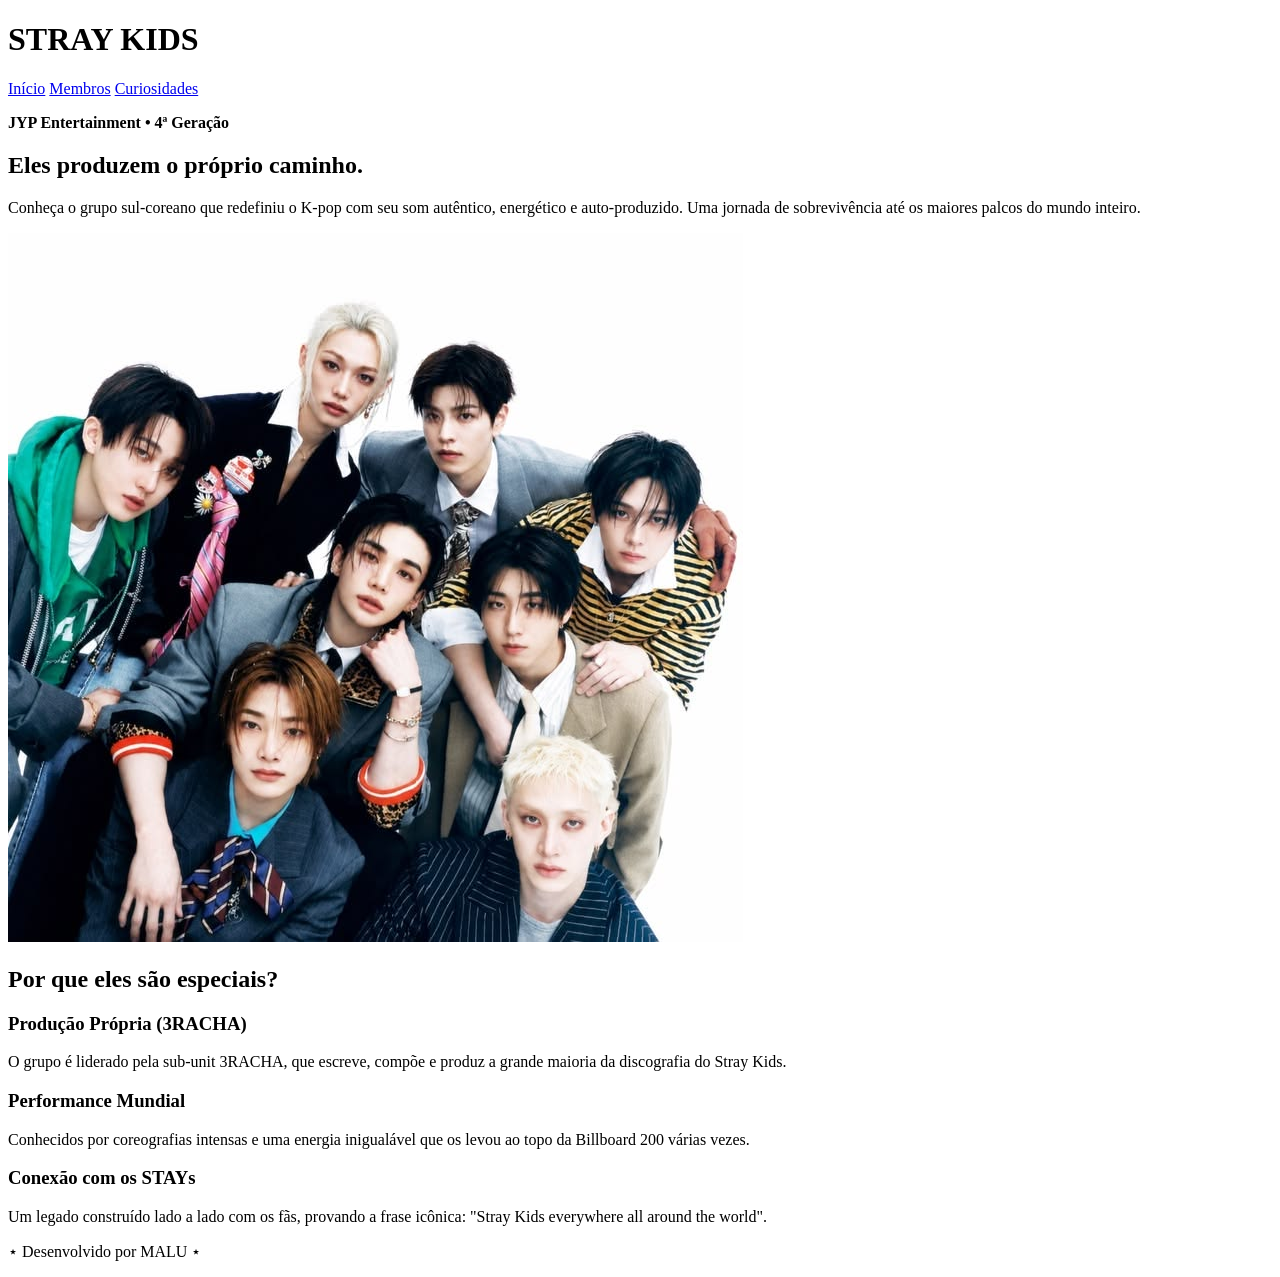
==== index.html @ 4ca5d5eb "feat: stray kids" ====
<!DOCTYPE html>
<html lang="pt-BR">
<head>
    <meta charset="UTF-8">
    <title>Stray Kids | Início</title>
    <link rel="stylesheet" href="/CSS/style.css">
</head>
<body>

    <header>
        <h1>STRAY <strong>KIDS</strong></h1>
        <nav>
            <a href="index.html">Início</a>
            <a href="membros.html">Membros</a>
            <a href="curiosidades.html">Curiosidades</a>
        </nav>
    </header>

    <main>
        <section class="secao-dupla">
            <article class="metade-texto">
                <p><strong>JYP Entertainment • 4ª Geração</strong></p>
                <h2>Eles produzem o próprio caminho.</h2>
                <p>Conheça o grupo sul-coreano que redefiniu o K-pop com seu som autêntico, energético e auto-produzido. Uma jornada de sobrevivência até os maiores palcos do mundo inteiro.</p>
            </article>
            <section class="metade-imagem">
                <img src="img/skz grupo.jpg" alt="Stray Kids Grupo">
            </section>
        </section>

        <section>
            <h2 class="titulo-secao">Por que eles são especiais?</h2>
            <section class="lista-cards">
                
                <article class="card">
                    <h3>Produção Própria (3RACHA)</h3>
                    <p>O grupo é liderado pela sub-unit 3RACHA, que escreve, compõe e produz a grande maioria da discografia do Stray Kids.</p>
                </article>

                <article class="card">
                    <h3>Performance Mundial</h3>
                    <p>Conhecidos por coreografias intensas e uma energia inigualável que os levou ao topo da Billboard 200 várias vezes.</p>
                </article>

                <article class="card">
                    <h3>Conexão com os STAYs</h3>
                    <p>Um legado construído lado a lado com os fãs, provando a frase icônica: "Stray Kids everywhere all around the world".</p>
                </article>

            </section>
        </section>
    </main>

    <footer>
        <p> ⋆ Desenvolvido por MALU ⋆ </p>
    </footer>

</body>
</html>
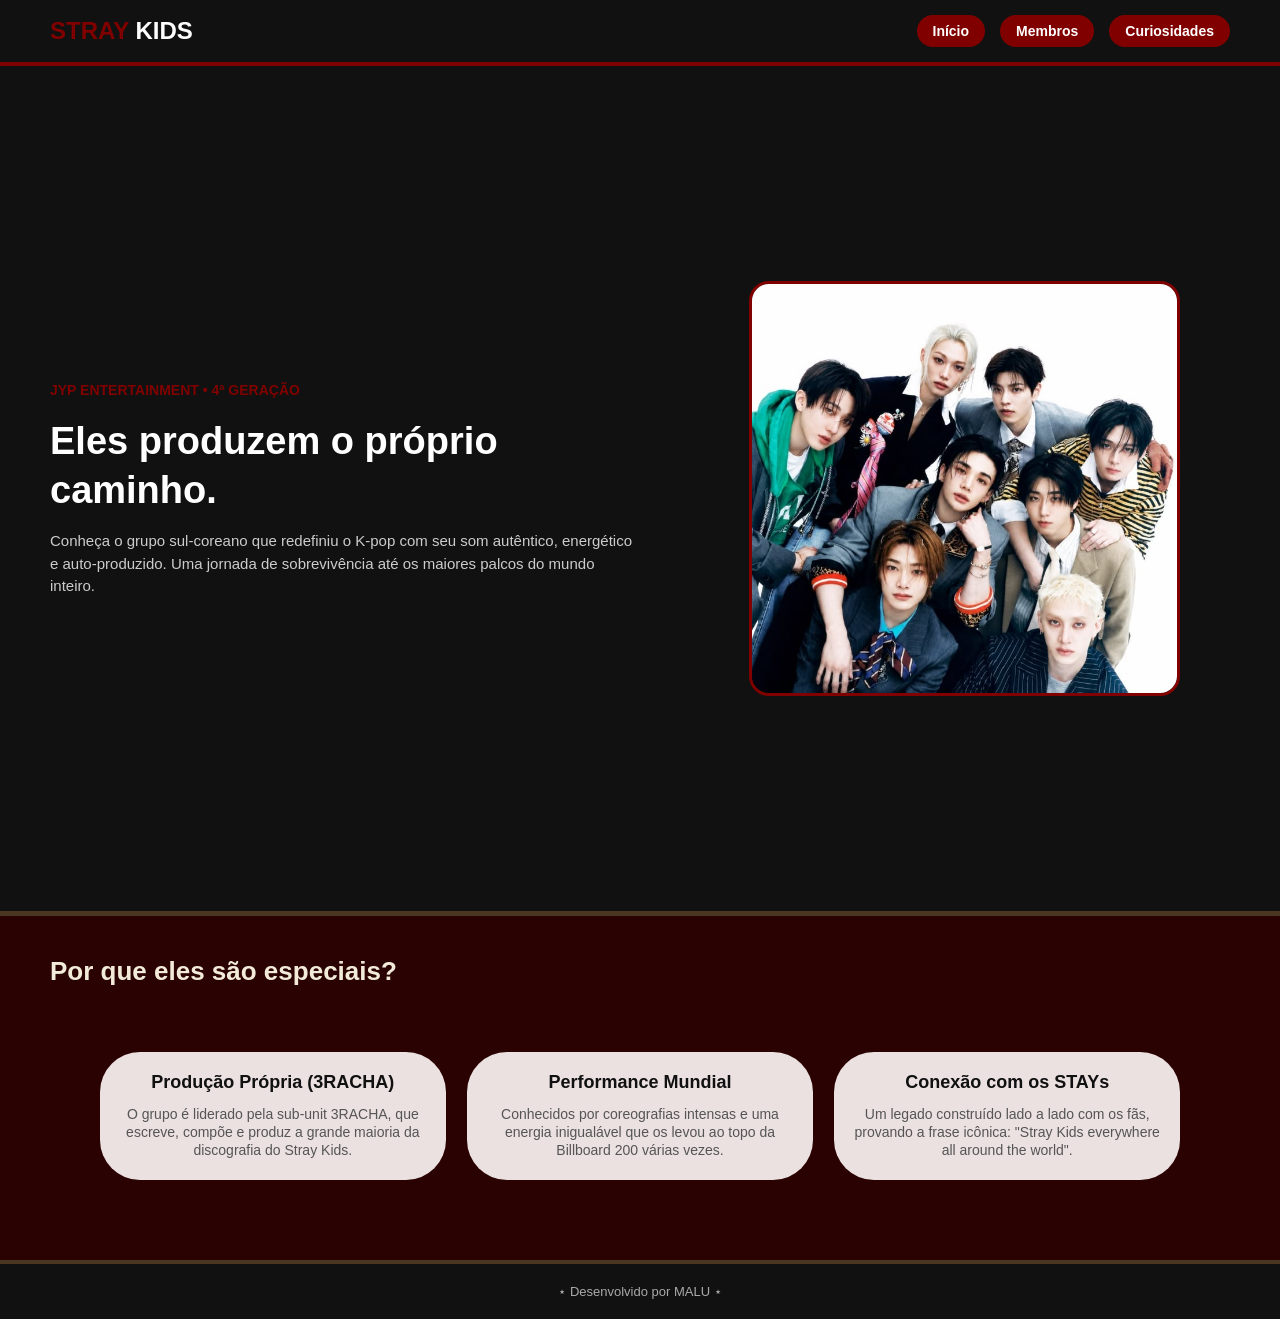
==== commit 3dcfce20: "feat: stray kids" ====
--- a/index.html
+++ b/index.html
@@ -3,7 +3,7 @@
 <head>
     <meta charset="UTF-8">
     <title>Stray Kids | Início</title>
-    <link rel="stylesheet" href="/CSS/style.css">
+    <link rel="stylesheet" href="css/style.css">
 </head>
 <body>
 
@@ -31,7 +31,7 @@
         <section>
             <h2 class="titulo-secao">Por que eles são especiais?</h2>
             <section class="lista-cards">
-                
+
                 <article class="card">
                     <h3>Produção Própria (3RACHA)</h3>
                     <p>O grupo é liderado pela sub-unit 3RACHA, que escreve, compõe e produz a grande maioria da discografia do Stray Kids.</p>
@@ -56,4 +56,4 @@
     </footer>
 
 </body>
-</html>+</html>
--- a/css/style.css
+++ b/css/style.css
@@ -0,0 +1,172 @@
+
+* {
+    margin: 0;
+    padding: 0;
+    box-sizing: border-box;
+}
+
+body {
+    background-color: #2b0202; 
+    color: #111111;
+    font-family: Arial, sans-serif;
+}
+
+
+header {
+    background-color: #111111; 
+    padding: 15px 50px;
+    display: flex;
+    justify-content: space-between;
+    align-items: center;
+    border-bottom: 4px solid #800000; 
+}
+
+header h1 {
+    color: #800000; 
+    font-size: 24px;
+}
+
+header h1 strong {
+    color: #ffffff; 
+}
+
+nav {
+    display: flex;
+    gap: 15px;
+}
+
+nav a {
+    color: #ffffff;
+    text-decoration: none;
+    font-size: 14px;
+    font-weight: bold;
+    padding: 8px 16px;
+    background-color: #222222;
+    border-radius: 20px;
+    background-color: #800000;
+}
+
+main {
+    display: flex;
+    flex-direction: column;
+}
+
+
+.secao-dupla {
+    background-color: #111111; 
+    color: #ffffff;
+    padding: 60px 50px;
+    display: flex;
+    justify-content: space-between;
+    align-items: center;
+    gap: 40px;
+    border-bottom: 5px solid #4B3621; 
+    height: 850px;
+}
+
+.metade-texto {
+    width: 50%;
+    display: flex;
+    flex-direction: column;
+    gap: 15px;
+}
+
+.metade-texto p strong {
+    color: #800000; 
+    text-transform: uppercase;
+    font-size: 14px;
+}
+
+.metade-texto h2 {
+    color: #ffffff;
+    font-size: 38px;
+    line-height: 1.3;
+}
+
+.metade-texto p {
+    color: #cccccc;
+    font-size: 15px;
+    line-height: 1.5;
+}
+
+.metade-imagem {
+    width: 45%;
+    display: flex;
+    justify-content: center;
+}
+
+.metade-imagem img {
+    width: 100%;
+    border-radius: 20px;
+    border: 3px solid #800000;
+}
+
+
+section {
+    padding: 40px 50px;
+}
+
+.titulo-secao {
+    color: #F2EBD9; 
+    text-align: left;
+    margin-bottom: 25px;
+    font-size: 26px;
+}
+
+.lista-cards {
+    display: flex;
+    flex-wrap: wrap;
+    justify-content: space-between;
+    gap: 20px;
+}
+
+
+.card {
+    background-color: #ece1e1; 
+    color: #111111;
+    width: 32%; 
+    padding: 20px;
+    border-radius: 40px;
+    display: flex;
+    flex-direction: column;
+    align-items: center;
+    text-align: center;
+    gap: 12px;
+}
+
+.card img {
+    width: 100%;
+    height: 220px;
+    object-fit: cover;
+    border-radius: 6px;
+}
+
+.card h3 {
+    color: #111111;
+    font-size: 18px;
+}
+
+.card p {
+    color: #555555;
+    font-size: 14px;
+    line-height: 1.3;
+}
+
+
+footer {
+    background-color: #111111;
+    color: #ffffff;
+    padding: 20px 50px;
+    display: flex;
+    justify-content: space-between;
+    align-items: center;
+    border-top: 4px solid #4B3621;
+    font-size: 13px;
+    bottom: 0;
+    width: 100%;
+    justify-content: center;
+}
+
+footer p {
+    color: #aaaaaa;
+}
